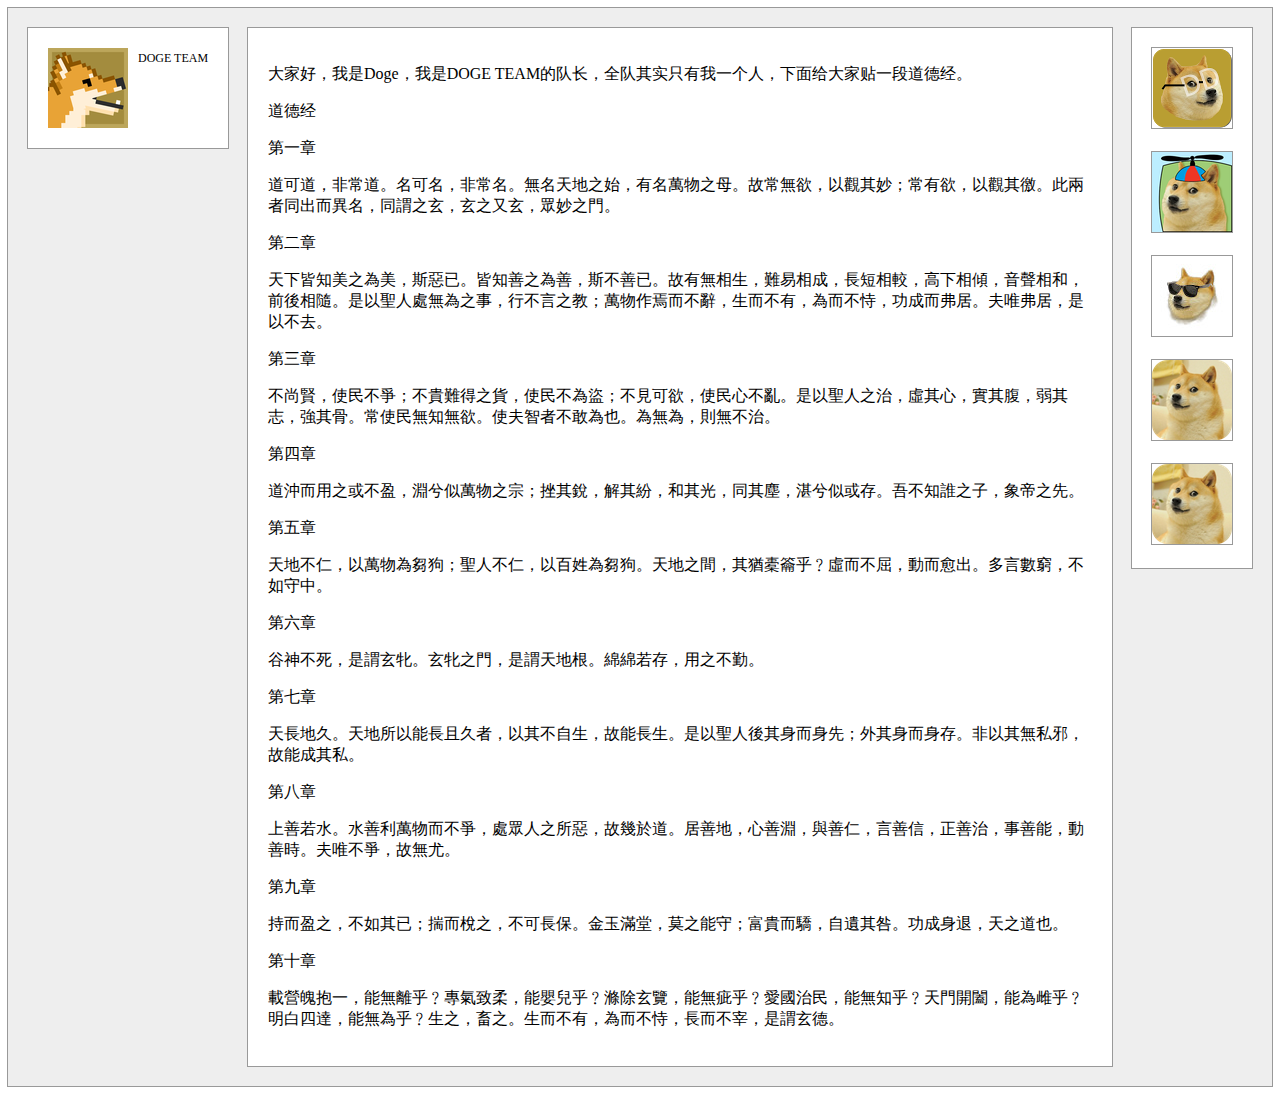
==== task3/index.html @ af032618 "task3" ====
<!DOCTYPE html>
<html>

<head>
  <meta charset="utf-8">
  <title>Index</title>
  <link rel="stylesheet" href="./styles.css">
</head>

<div class="container">
  <div class="middle">
    <div class="text">
<p>大家好，我是Doge，我是DOGE TEAM的队长，全队其实只有我一个人，下面给大家贴一段道德经。</p>
<p>道德经</p>
<p>第一章</p>

<p>道可道，非常道。名可名，非常名。無名天地之始，有名萬物之母。故常無欲，以觀其妙；常有欲，以觀其徼。此兩者同出而異名，同謂之玄，玄之又玄，眾妙之門。</p>

<p>第二章</p>

<p>天下皆知美之為美，斯惡已。皆知善之為善，斯不善已。故有無相生，難易相成，長短相較，高下相傾，音聲相和，前後相隨。是以聖人處無為之事，行不言之教；萬物作焉而不辭，生而不有，為而不恃，功成而弗居。夫唯弗居，是以不去。</p>

<p>第三章</p>

<p>不尚賢，使民不爭；不貴難得之貨，使民不為盜；不見可欲，使民心不亂。是以聖人之治，虛其心，實其腹，弱其志，強其骨。常使民無知無欲。使夫智者不敢為也。為無為，則無不治。</p>

<p>第四章</p>

<p>道沖而用之或不盈，淵兮似萬物之宗；挫其銳，解其紛，和其光，同其塵，湛兮似或存。吾不知誰之子，象帝之先。</p>

<p>第五章</p>

<p>天地不仁，以萬物為芻狗；聖人不仁，以百姓為芻狗。天地之間，其猶橐籥乎﹖虛而不屈，動而愈出。多言數窮，不如守中。</p>

<p>第六章</p>

<p>谷神不死，是謂玄牝。玄牝之門，是謂天地根。綿綿若存，用之不勤。</p>

<p>第七章</p>

<p>天長地久。天地所以能長且久者，以其不自生，故能長生。是以聖人後其身而身先；外其身而身存。非以其無私邪，故能成其私。</p>

<p>第八章</p>

<p>上善若水。水善利萬物而不爭，處眾人之所惡，故幾於道。居善地，心善淵，與善仁，言善信，正善治，事善能，動善時。夫唯不爭，故無尤。</p>

<p>第九章</p>

<p>持而盈之，不如其已；揣而梲之，不可長保。金玉滿堂，莫之能守；富貴而驕，自遺其咎。功成身退，天之道也。</p>

<p>第十章</p>

<p>載營魄抱一，能無離乎﹖專氣致柔，能嬰兒乎﹖滌除玄覽，能無疵乎﹖愛國治民，能無知乎﹖天門開闔，能為雌乎﹖明白四達，能無為乎﹖生之，畜之。生而不有，為而不恃，長而不宰，是謂玄德。</p>
    </div>
  </div>

  <div class="left">
    <img src="./doge_team.png" alt="团队logo 80x80">
    <span>DOGE TEAM</span>
  </div>

  <div class="right">
    <div><img src="./doge1.png" alt="个人logo 80x80"></div>
    <div><img src="./doge2.png" alt="个人logo 80x80"></div>
    <div><img src="./doge3.png" alt="个人logo 80x80"></div>
    <div><img src="./doge4.png" alt="个人logo 80x80"></div>
    <div><img src="./doge4.png" alt="个人logo 80x80"></div>
  </div>

</div>
</div>

</body>

</html>
---- task3/styles.css ----
.container {
  position: relative;
  background: #eee;
  outline: 1px solid #999;
  padding: 20px 200px 20px 200px;
  overflow: auto;
}

.left, .right, .middle {
  float: left;
  position: relative;
}

.left {
  margin-left: -100%;
  left: -180px;
  width: 160px;
  height: 80px;
  background: white;
  padding: 20px;
  outline: 1px solid #999;
}

.left img {
  float: left;
}

.left span {
  font-size: 12px;
  position: relative;
  left: 10px;
  text-align: center;
}

.middle {
  width: 100%;
  left: 40px;
  background: white;
  outline: 1px solid #999;
}

.middle .text {
  padding: 20px;
}

.right {
  background: white;
  width: 80px;
  right: -280px;
  padding-left: 20px;
  padding-right: 20px;
  padding-top: 0px;
  padding-bottom: 20px;
  margin-left: -220px;
  outline: 1px solid #999;
}

.right div {
  padding-top: 20px;
}

.right div img {
  outline: 1px solid #999;
}
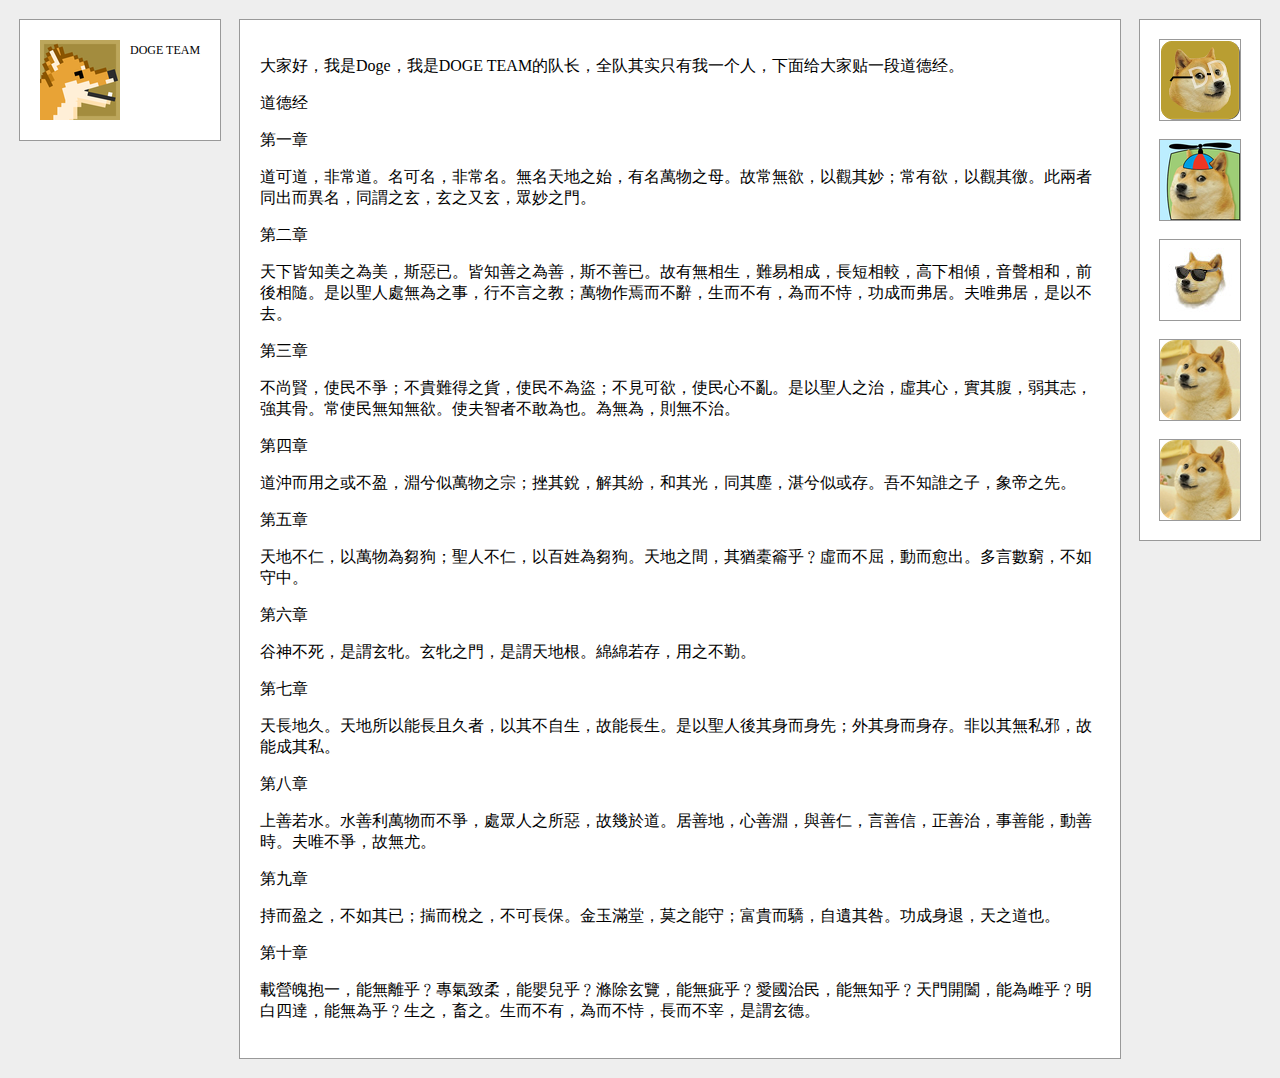
==== commit 9eb0982a: "利用外边距重叠" ====
--- a/task3/index.html
+++ b/task3/index.html
@@ -60,11 +60,11 @@
   </div>
 
   <div class="right">
-    <div><img src="./doge1.png" alt="个人logo 80x80"></div>
-    <div><img src="./doge2.png" alt="个人logo 80x80"></div>
-    <div><img src="./doge3.png" alt="个人logo 80x80"></div>
-    <div><img src="./doge4.png" alt="个人logo 80x80"></div>
-    <div><img src="./doge4.png" alt="个人logo 80x80"></div>
+    <img src="./doge1.png" alt="个人logo 80x80"/>
+    <img src="./doge2.png" alt="个人logo 80x80"/>
+    <img src="./doge3.png" alt="个人logo 80x80"/>
+    <img src="./doge4.png" alt="个人logo 80x80"/>
+    <img src="./doge4.png" alt="个人logo 80x80"/>
   </div>
 
 </div>
--- a/task3/styles.css
+++ b/task3/styles.css
@@ -1,4 +1,10 @@
+body {
+  margin: 0px;
+  padding: 0px;
+}
+
 .container {
+  min-width: 200px;
   position: relative;
   background: #eee;
   outline: 1px solid #999;
@@ -47,18 +53,15 @@
   background: white;
   width: 80px;
   right: -280px;
-  padding-left: 20px;
-  padding-right: 20px;
-  padding-top: 0px;
-  padding-bottom: 20px;
+  padding: 0px 20px;
   margin-left: -220px;
   outline: 1px solid #999;
 }
 
-.right div {
-  padding-top: 20px;
-}
-
-.right div img {
+.right img {
+  display: block;
+  margin-top: 20px;
+  margin-bottom: 20px;
+  height: 80px;
   outline: 1px solid #999;
 }
